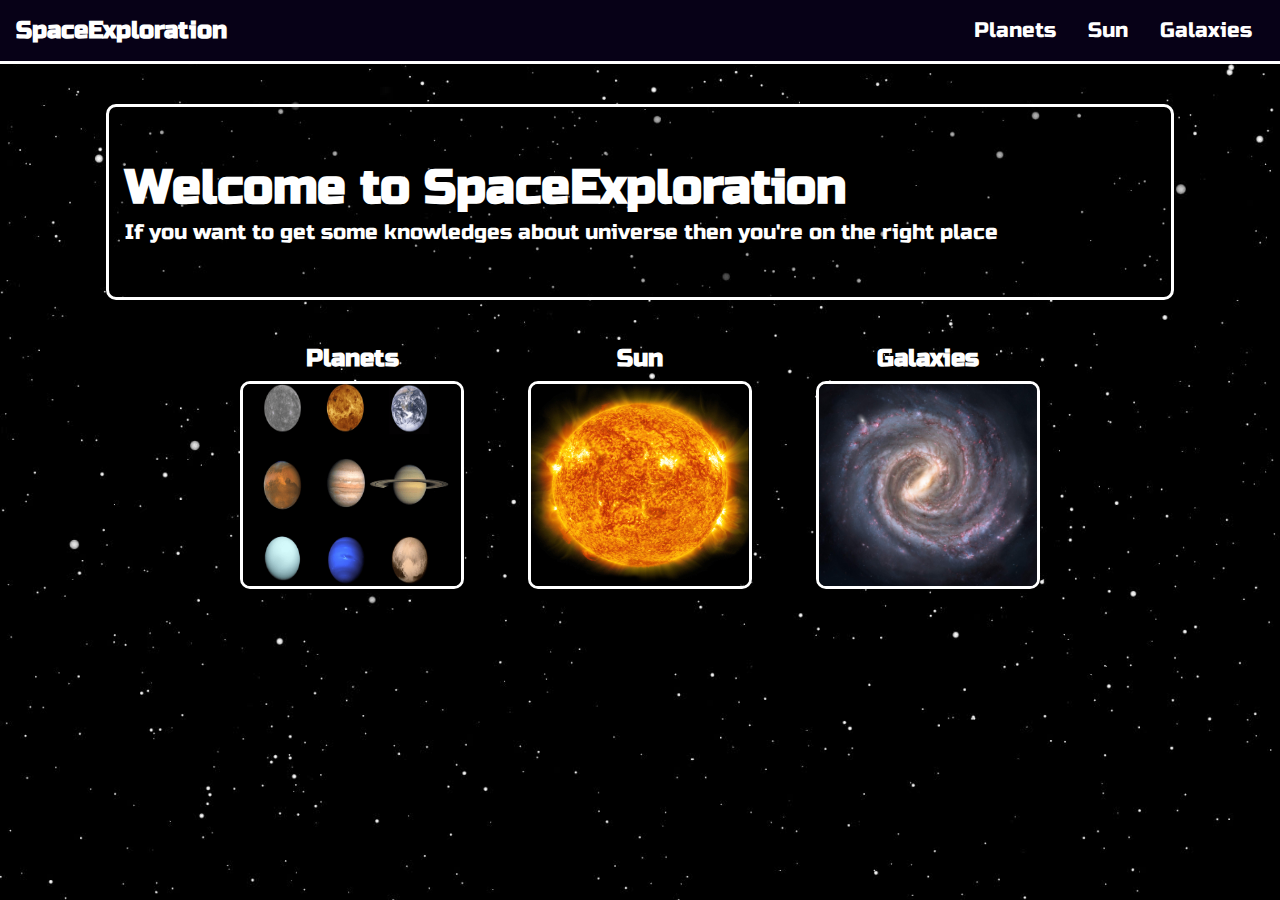
==== index.html @ a81178f7 "first commit" ====
<!DOCTYPE html>
<html lang="en">

<head>
    <meta charset="UTF-8">
    <meta name="viewport" content="width=device-width, initial-scale=1.0">
    <meta http-equiv="X-UA-Compatible" content="ie=edge">
    <link rel="stylesheet" href="./css/style.css">
    <title>Space Exploration</title>
</head>

<body id="main">

    <!-- Navbar -->
    <nav id="navbar">
        <h1 class="m-heading"><a href="#">SpaceExploration</a></h1>
        <ul>
            <li><a href="#">Planets</a></li>
            <li><a href="#">Sun</a></li>
            <li><a href="#">Galaxies</a></li>
        </ul>
    </nav>

    <!-- Header -->
    <div class="container">
        <header id="header">
            <h1 class="l-heading">Welcome to SpaceExploration</h1>
            <p class="lead">If you want to get some knowledges about universe then you're on the right place</p>
        </header>
    </div>

    <!-- Menu -->
    <div id="menu" class="flexbox-container">

        <div>
            <h2 class="m-heading text-center">Planets</h2>
            <a href="#"><img class="image-nav" src="./img/planets.png"></a>
        </div>

        <div>
            <h2 class="m-heading text-center">Sun</h2>
            <a href="#"><img class="image-nav" src="./img/sun.png"></a>
        </div>

        <div>
            <h2 class="m-heading text-center">Galaxies</h2>
            <a href="#"><img class="image-nav" src="./img/galaxy.jpg"></a>
        </div>

    </div>

</body>

</html>
---- css/style.css ----
@import url('https://fonts.googleapis.com/css?family=Russo+One&display=swap');

/* Reset */
* {
    margin: 0;
    padding: 0;
    box-sizing: border-box;
}

body {
    background: url("../img/background.jpg") no-repeat center center fixed; 
    -webkit-background-size: cover;
    -moz-background-size: cover;
    -o-background-size: cover;
    background-size: cover;
    font-family: 'Russo One', sans-serif;
    color: white;
}

/* Utility Classes */
.container {
    max-width: 1100px;
    margin: auto;
}

.flexbox-container {
    display: flex;
    justify-content: center;
    margin: 1rem;
    flex-wrap: wrap;
}

.image-nav {
    display: block;
    width: 14rem;
    height: 13rem;
    border: 3px solid white;
    border-radius: 10px;
    margin: 0.5rem 2rem;
    transition: all 1s;
}

.image-nav:hover {
    transform: scale(1.1);
}

.l-heading {
    font-size: 3rem;
    margin: 0.25rem;
}

.m-heading {
    font-size: 1.5rem;
    margin: 0.25rem;
}

.lead {
    font-size: 1.3rem;
    margin: 0.25rem;
}

.text-center {
    text-align: center;
}

/* Navbar */
#navbar {
    display: flex;
    position: sticky;
    top: 0;
    justify-content: space-between;
    background: #070117;
    border-bottom: 3px solid white;
    z-index: 1;
    padding: 0.75rem;
}

#navbar ul {
    display: flex;
    align-items: center;
    list-style: none;
}

#navbar ul li a {
    margin: 0 1rem;
    font-size: 1.3rem;
}

#navbar a {
    color: white;
    text-decoration: none;
}

#navbar a:hover {
    color: #d1cdcd;
}

/* Header */
#header {
    margin: 2.5rem 1rem;
    padding: 3rem 0.75rem;
    border: 3px solid white;
    border-radius: 10px;
    text-align: left;
    background-color: rgba(0, 0, 0, 0.3);
}

@media (max-width: 768px) and (min-width: 501px) {
    .l-heading {
        font-size: 2.25rem;
    }
    
    .m-heading {
        font-size: 1.5rem;
    }
    
    .lead {
        font-size: 1rem;
    }

    .image-nav {
        width: 10rem;
        height: 9rem;
    }

    #navbar ul li a {
        font-size: 1rem;
    }
}

@media (max-width: 500px) {
    #navbar {
        flex-direction: column;
        align-items: center;
    }
    
    .l-heading {
        font-size: 2rem;
    }
    
    .m-heading {
        font-size: 1.2rem;
    }
    
    .lead {
        font-size: 0.85rem;
    }

    #navbar ul li a {
        font-size: 0.9rem;
    }
}

@media(max-height: 568px) {
    .l-heading {
        font-size: 1.75rem;
    }

    .m-heading {
        font-size: 1rem;
    }

    .lead {
        font-size: 0.7rem;
    }
}
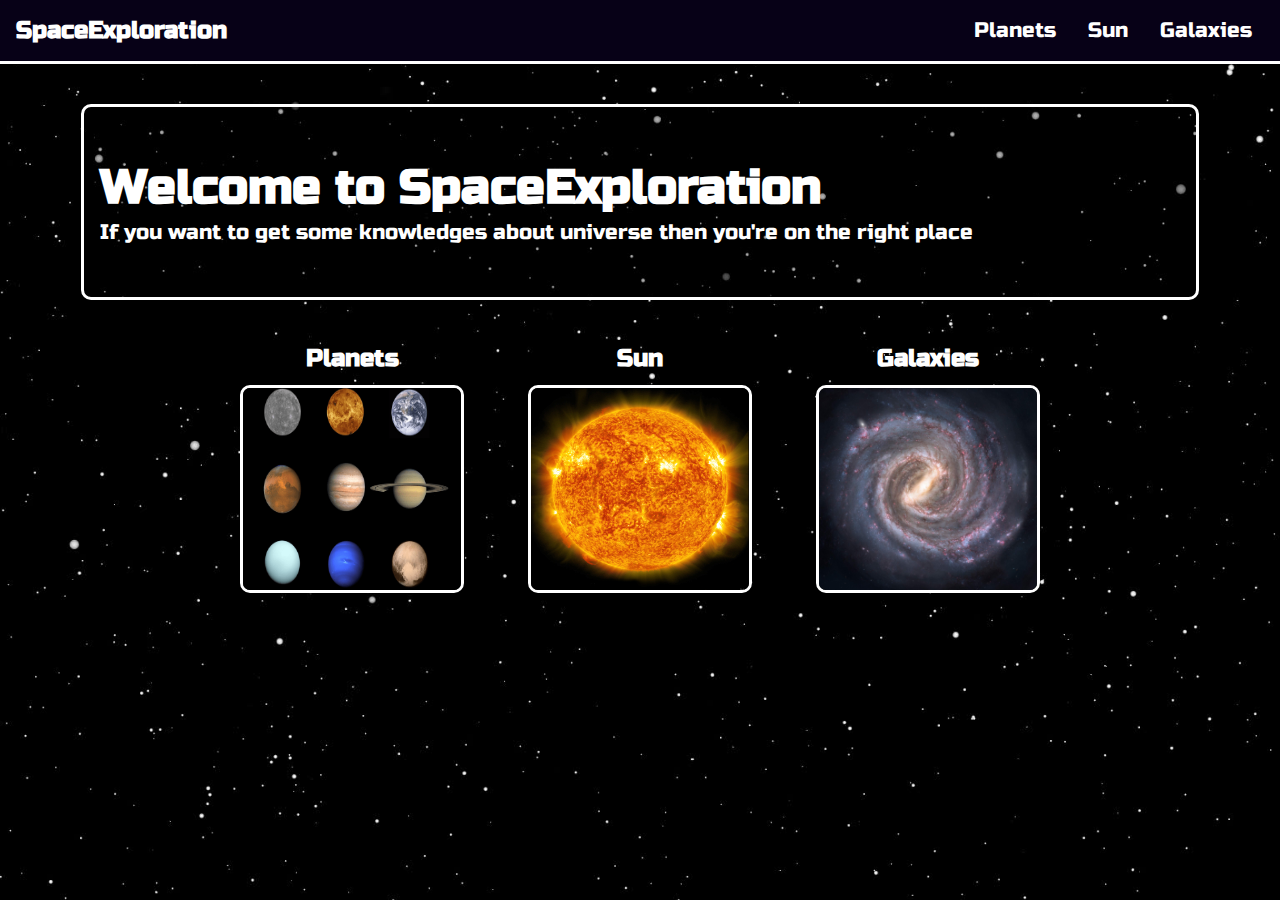
==== commit 25db9409: "big update" ====
--- a/index.html
+++ b/index.html
@@ -13,11 +13,11 @@
 
     <!-- Navbar -->
     <nav id="navbar">
-        <h1 class="m-heading"><a href="#">SpaceExploration</a></h1>
+        <h1 class="m-heading"><a href="./index.html">SpaceExploration</a></h1>
         <ul>
-            <li><a href="#">Planets</a></li>
-            <li><a href="#">Sun</a></li>
-            <li><a href="#">Galaxies</a></li>
+            <li><a href="./pages/planets.html">Planets</a></li>
+            <li><a href="./pages/sun.html">Sun</a></li>
+            <li><a href="./pages/galaxies.html">Galaxies</a></li>
         </ul>
     </nav>
 
@@ -34,17 +34,17 @@
 
         <div>
             <h2 class="m-heading text-center">Planets</h2>
-            <a href="#"><img class="image-nav" src="./img/planets.png"></a>
+            <a href="./pages/planets.html"><img class="image-nav" src="./img/planets.png"></a>
         </div>
 
         <div>
             <h2 class="m-heading text-center">Sun</h2>
-            <a href="#"><img class="image-nav" src="./img/sun.png"></a>
+            <a href="./pages/sun.html"><img class="image-nav" src="./img/sun.png"></a>
         </div>
 
         <div>
             <h2 class="m-heading text-center">Galaxies</h2>
-            <a href="#"><img class="image-nav" src="./img/galaxy.jpg"></a>
+            <a href="./pages/galaxies.html"><img class="image-nav" src="./img/galaxy.jpg"></a>
         </div>
 
     </div>
--- a/css/style.css
+++ b/css/style.css
@@ -19,7 +19,7 @@
 
 /* Utility Classes */
 .container {
-    max-width: 1100px;
+    max-width: 1150px;
     margin: auto;
 }
 
@@ -36,7 +36,7 @@
     height: 13rem;
     border: 3px solid white;
     border-radius: 10px;
-    margin: 0.5rem 2rem;
+    margin: 0.75rem 2rem;
     transition: all 1s;
 }
 
@@ -61,6 +61,25 @@
 
 .text-center {
     text-align: center;
+}
+
+.header {
+    padding: 1rem;
+    text-align: center;
+    border-top: 2px solid white;
+    border-bottom: 2px solid white;
+    margin-top: 2.5rem;
+}
+
+.content {
+    margin: 1rem;
+    display: flex;
+}
+
+.text-content {
+    font-size: 1rem;
+    margin: 0.5rem auto;
+    padding: 0.5rem;
 }
 
 /* Navbar */
@@ -149,6 +168,11 @@
     #navbar ul li a {
         font-size: 0.9rem;
     }
+
+    .content {
+        flex-direction: column;
+        align-items: center;
+    }
 }
 
 @media(max-height: 568px) {
